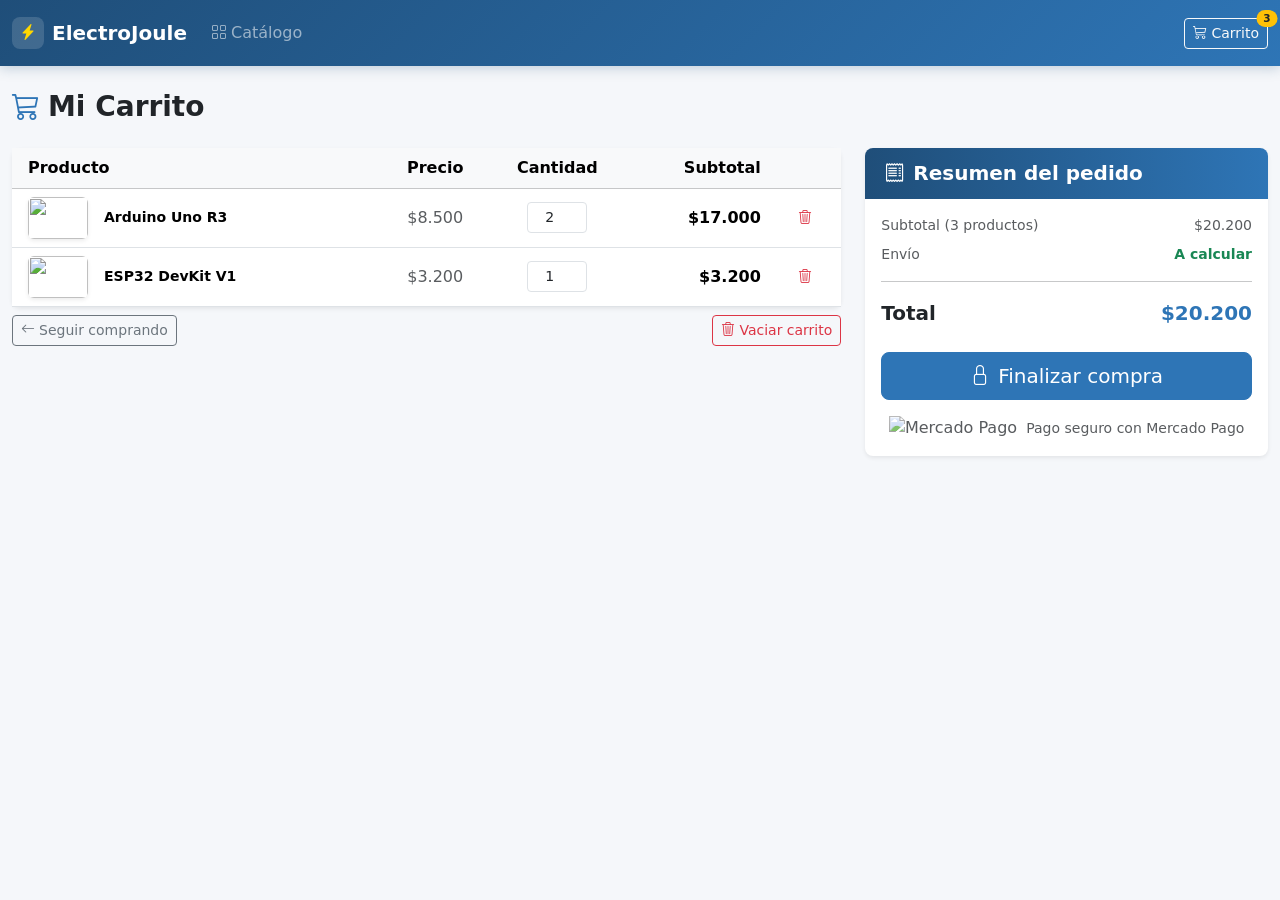
==== TiendaOnline/carrito.html @ 821ef391 "feat: tienda online estática (solo HTML) para captura de pantalla - Páginas HTML autocontenidas: cat" ====
<!DOCTYPE html>
<html lang="es">
<head>
    <meta charset="utf-8" />
    <meta name="viewport" content="width=device-width, initial-scale=1.0" />
    <title>Mi Carrito — ElectroJoule</title>
    <link rel="stylesheet" href="https://cdn.jsdelivr.net/npm/bootstrap@5.3.2/dist/css/bootstrap.min.css" />
    <link rel="stylesheet" href="https://cdn.jsdelivr.net/npm/bootstrap-icons@1.11.3/font/bootstrap-icons.min.css" />
    <link rel="stylesheet" href="estilos.css" />
</head>
<body>

<nav class="navbar navbar-expand-lg navbar-dark ej-navbar">
    <div class="container-xxl">
        <a class="navbar-brand d-flex align-items-center gap-2" href="index.html">
            <span class="ej-logo-icon"><i class="bi bi-lightning-charge-fill"></i></span>
            <span class="fw-bold fs-5">ElectroJoule</span>
        </a>
        <div class="collapse navbar-collapse">
            <ul class="navbar-nav me-auto mb-2 mb-lg-0">
                <li class="nav-item"><a class="nav-link" href="index.html"><i class="bi bi-grid me-1"></i>Catálogo</a></li>
            </ul>
            <a href="carrito.html" class="btn btn-outline-light btn-sm position-relative">
                <i class="bi bi-cart3 me-1"></i>Carrito
                <span class="position-absolute top-0 start-100 translate-middle badge rounded-pill bg-warning text-dark">3</span>
            </a>
        </div>
    </div>
</nav>

<div class="container-xxl py-4">
    <h1 class="h3 fw-bold mb-4"><i class="bi bi-cart3 me-2 text-primary"></i>Mi Carrito</h1>

    <div class="row g-4">
        <!-- Items -->
        <div class="col-lg-8">
            <div class="card shadow-sm border-0 rounded-3">
                <div class="card-body p-0">
                    <div class="table-responsive">
                        <table class="table table-hover align-middle mb-0">
                            <thead class="table-light">
                                <tr>
                                    <th class="ps-3">Producto</th>
                                    <th class="text-center">Precio</th>
                                    <th class="text-center" style="width:130px">Cantidad</th>
                                    <th class="text-end">Subtotal</th>
                                    <th></th>
                                </tr>
                            </thead>
                            <tbody>
                                <tr>
                                    <td class="ps-3">
                                        <div class="d-flex align-items-center gap-3">
                                            <img src="https://placehold.co/480x340/1a1a2e/white?text=Arduino+Uno+R3" style="width:60px;height:42px;object-fit:cover;" class="rounded-2 shadow-sm" />
                                            <span class="fw-semibold small">Arduino Uno R3</span>
                                        </div>
                                    </td>
                                    <td class="text-center text-muted">$8.500</td>
                                    <td class="text-center"><input type="number" value="2" min="1" class="form-control form-control-sm text-center mx-auto" style="width:60px" /></td>
                                    <td class="text-end fw-bold">$17.000</td>
                                    <td class="text-center"><button class="btn btn-sm btn-outline-danger border-0"><i class="bi bi-trash3"></i></button></td>
                                </tr>
                                <tr>
                                    <td class="ps-3">
                                        <div class="d-flex align-items-center gap-3">
                                            <img src="https://placehold.co/480x340/0f3460/white?text=ESP32+DevKit" style="width:60px;height:42px;object-fit:cover;" class="rounded-2 shadow-sm" />
                                            <span class="fw-semibold small">ESP32 DevKit V1</span>
                                        </div>
                                    </td>
                                    <td class="text-center text-muted">$3.200</td>
                                    <td class="text-center"><input type="number" value="1" min="1" class="form-control form-control-sm text-center mx-auto" style="width:60px" /></td>
                                    <td class="text-end fw-bold">$3.200</td>
                                    <td class="text-center"><button class="btn btn-sm btn-outline-danger border-0"><i class="bi bi-trash3"></i></button></td>
                                </tr>
                            </tbody>
                        </table>
                    </div>
                </div>
            </div>
            <div class="mt-2 d-flex justify-content-between">
                <a href="index.html" class="btn btn-outline-secondary btn-sm"><i class="bi bi-arrow-left me-1"></i>Seguir comprando</a>
                <button class="btn btn-outline-danger btn-sm"><i class="bi bi-trash3 me-1"></i>Vaciar carrito</button>
            </div>
        </div>

        <!-- Resumen -->
        <div class="col-lg-4">
            <div class="card shadow-sm border-0 rounded-3">
                <div class="card-header ej-card-header-primary border-0 rounded-top-3">
                    <h5 class="mb-0 text-white fw-semibold"><i class="bi bi-receipt me-2"></i>Resumen del pedido</h5>
                </div>
                <div class="card-body">
                    <div class="d-flex justify-content-between mb-2 text-muted small"><span>Subtotal (3 productos)</span><span>$20.200</span></div>
                    <div class="d-flex justify-content-between mb-2 text-muted small"><span>Envío</span><span class="text-success fw-semibold">A calcular</span></div>
                    <hr />
                    <div class="d-flex justify-content-between fw-bold fs-5 mb-4"><span>Total</span><span class="ej-precio">$20.200</span></div>
                    <a href="checkout.html" class="btn btn-primary btn-lg w-100"><i class="bi bi-lock me-2"></i>Finalizar compra</a>
                    <div class="text-center mt-3">
                        <img src="https://http2.mlstatic.com/frontend-assets/payment-component/logos/mp_logo.svg" alt="Mercado Pago" height="24" class="opacity-75 me-1" />
                        <small class="text-muted">Pago seguro con Mercado Pago</small>
                    </div>
                </div>
            </div>
        </div>
    </div>
</div>

<script src="https://cdn.jsdelivr.net/npm/bootstrap@5.3.2/dist/js/bootstrap.bundle.min.js"></script>
</body>
</html>
---- TiendaOnline/estilos.css ----
/* ── Paleta ElectroJoule ─────────────────────────────── */
:root {
    --ej-primary:      #2E75B6;
    --ej-primary-dark: #1F4E79;
    --ej-primary-light:#BDD7EE;
    --ej-bg:           #F5F7FA;
    --ej-text:         #212529;
    --ej-alt-row:      #EAF1FA;
}

body {
    background-color: var(--ej-bg);
    color: var(--ej-text);
    font-family: 'Segoe UI', system-ui, -apple-system, sans-serif;
}

/* Navbar */
.ej-navbar {
    background: linear-gradient(135deg, var(--ej-primary-dark) 0%, var(--ej-primary) 100%);
    box-shadow: 0 2px 12px rgba(31,78,121,.25);
    padding: .75rem 0;
}
.ej-logo-icon {
    display: inline-flex; align-items: center; justify-content: center;
    width: 32px; height: 32px; background: rgba(255,255,255,.15);
    border-radius: 8px; font-size: 1rem; color: #FFD700;
}
.ej-searchbar .form-control {
    border-color: rgba(255,255,255,.3); background: rgba(255,255,255,.1);
    color: #fff; min-width: 220px;
}
.ej-searchbar .form-control::placeholder { color: rgba(255,255,255,.6); }

/* Hero */
.ej-hero { background: linear-gradient(135deg, var(--ej-primary-dark) 0%, #1a3a5c 60%, #0d2137 100%); }
.ej-hero-accent { color: #FFD700; }
.ej-hero-stats {
    background: rgba(255,255,255,.06); border: 1px solid rgba(255,255,255,.12);
    border-radius: 16px; padding: 1.5rem 2rem;
}

/* Filtros */
.ej-filtros-bar {
    background: #fff; border-bottom: 1px solid #e2e8f0;
    box-shadow: 0 2px 8px rgba(0,0,0,.06); z-index: 900;
}

/* Cards de producto */
.ej-producto-card {
    border: 1px solid #e8eef5; border-radius: 12px;
    transition: transform .18s ease, box-shadow .18s ease;
    background: #fff; overflow: hidden;
}
.ej-producto-card:hover {
    transform: translateY(-4px);
    box-shadow: 0 12px 28px rgba(46,117,182,.15);
    border-color: var(--ej-primary-light);
}
.ej-card-img-wrap {
    position: relative; overflow: hidden; height: 180px; background: #f0f4f8;
}
.ej-card-img-wrap img { width: 100%; height: 100%; object-fit: cover; transition: transform .3s ease; }
.ej-producto-card:hover .ej-card-img-wrap img { transform: scale(1.04); }
.ej-badge-cat {
    position: absolute; top: 8px; left: 8px; font-size: .68rem;
    background-color: var(--ej-primary) !important;
}
.ej-marca-label {
    font-size: .72rem; font-weight: 600; text-transform: uppercase;
    letter-spacing: .04em; color: var(--ej-primary);
}
.ej-descripcion-truncada {
    display: -webkit-box; -webkit-line-clamp: 2; -webkit-box-orient: vertical;
    overflow: hidden; font-size: .82rem; line-height: 1.4;
}

/* Precios */
.ej-precio { color: var(--ej-primary); font-weight: 700; }
.ej-precio-detalle { font-size: 2rem; font-weight: 700; color: var(--ej-primary); }

/* Card headers */
.ej-card-header-primary {
    background: linear-gradient(90deg, var(--ej-primary-dark), var(--ej-primary));
    padding: .85rem 1.25rem;
}

/* Estados de pago */
.ej-status-icon {
    width: 88px; height: 88px; border-radius: 50%;
    display: flex; align-items: center; justify-content: center; font-size: 2.5rem;
}
.ej-status-icon.success { background: #d1fae5; color: #059669; }

/* Footer */
.ej-footer { background: linear-gradient(135deg, var(--ej-primary-dark) 0%, #0d2137 100%); }

/* Overrides */
.btn-primary { background-color: var(--ej-primary); border-color: var(--ej-primary); }
.btn-primary:hover, .btn-primary:focus { background-color: var(--ej-primary-dark); border-color: var(--ej-primary-dark); }
.bg-primary-subtle { background-color: var(--ej-alt-row) !important; }
.text-primary { color: var(--ej-primary) !important; }
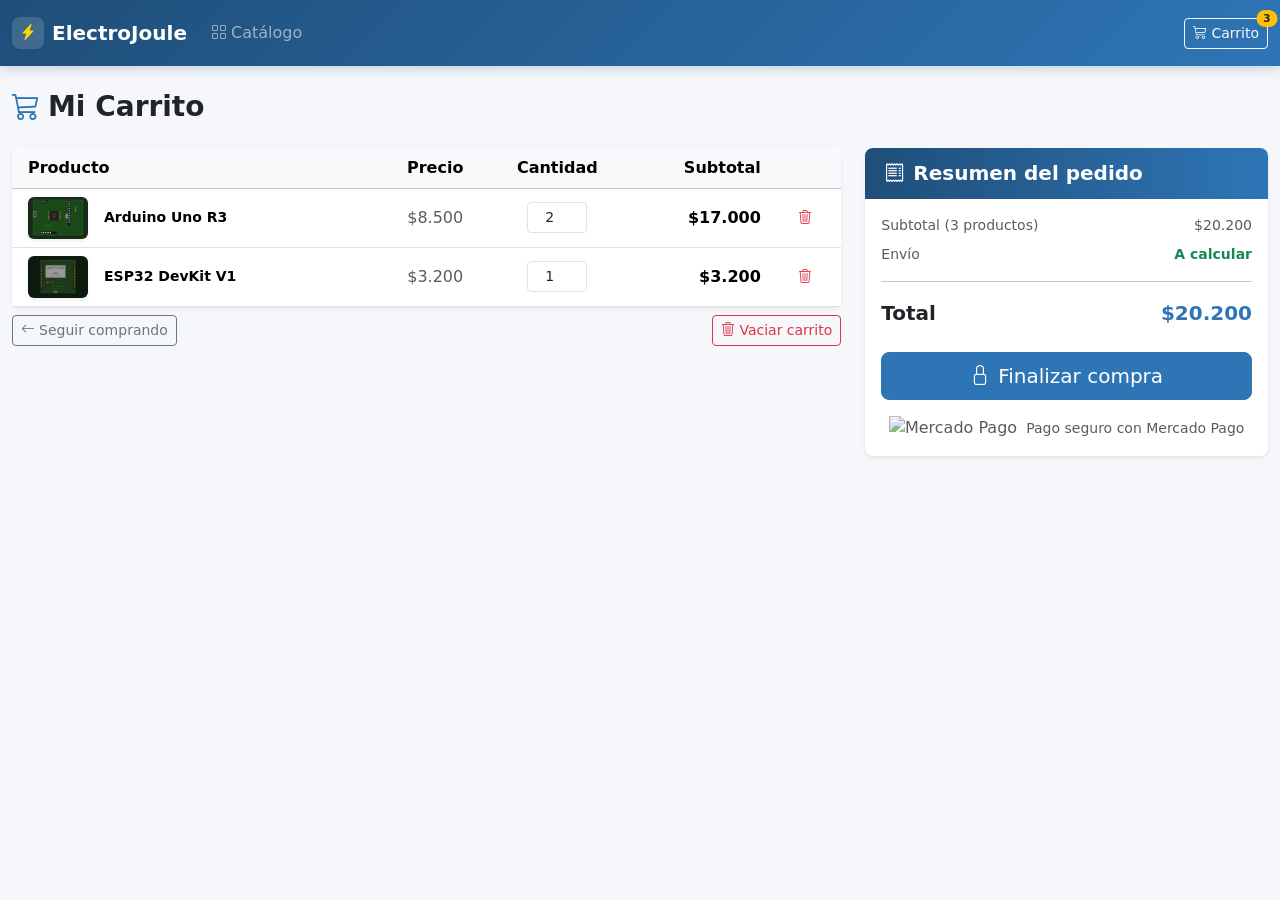
==== commit 8b95b437: "feat: agregar ilustraciones SVG de los 12 componentes electrónicos Cada producto tiene su propio SVG" ====
--- a/TiendaOnline/carrito.html
+++ b/TiendaOnline/carrito.html
@@ -51,7 +51,7 @@
                                 <tr>
                                     <td class="ps-3">
                                         <div class="d-flex align-items-center gap-3">
-                                            <img src="https://placehold.co/480x340/1a1a2e/white?text=Arduino+Uno+R3" style="width:60px;height:42px;object-fit:cover;" class="rounded-2 shadow-sm" />
+                                            <img src="img/arduino-uno.svg" style="width:60px;height:42px;object-fit:cover;" class="rounded-2 shadow-sm" />
                                             <span class="fw-semibold small">Arduino Uno R3</span>
                                         </div>
                                     </td>
@@ -63,7 +63,7 @@
                                 <tr>
                                     <td class="ps-3">
                                         <div class="d-flex align-items-center gap-3">
-                                            <img src="https://placehold.co/480x340/0f3460/white?text=ESP32+DevKit" style="width:60px;height:42px;object-fit:cover;" class="rounded-2 shadow-sm" />
+                                            <img src="img/esp32.svg" style="width:60px;height:42px;object-fit:cover;" class="rounded-2 shadow-sm" />
                                             <span class="fw-semibold small">ESP32 DevKit V1</span>
                                         </div>
                                     </td>
